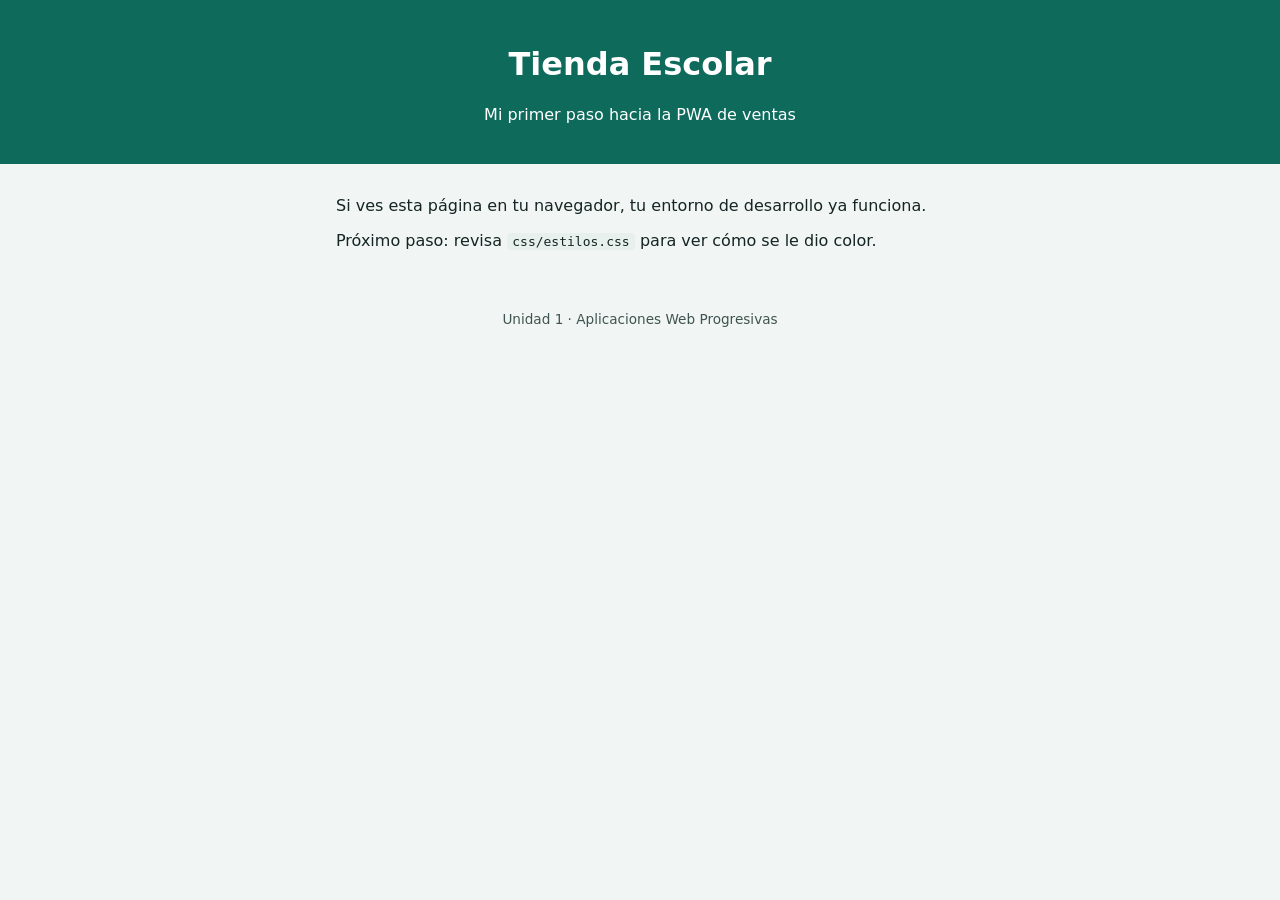
==== index.html @ f5bec44b "Primer commit: estructura inicial del proyecto" ====
<!-- Éste es tu primer archivo. Guárdalo y ábrelo con "Open with Live Server". -->
<!doctype html>
<!-- <html lang="es">: le dice al navegador (y a lectores de pantalla) que el idioma es español -->
<html lang="es">

<head>
    <!-- meta charset="utf-8": para que acentos y "ñ" se vean bien -->
    <meta charset="utf-8">
    <!-- meta viewport: hace que la página se vea bien en celulares, no solo en monitor -->
    <meta name="viewport" content="width=device-width, initial-scale=1">
    <!-- title: lo que aparece en la pestaña del navegador -->
    <title>Mi primera página - PWA de ventas</title>
    <!-- link a nuestra hoja de estilos, en la carpeta css/ -->
    <link rel="stylesheet" href="css/estilos.css">
</head>

<body>
    <!-- header: encabezado de la página -->
    <header>
        <h1>Tienda Escolar</h1>
        <p>Mi primer paso hacia la PWA de ventas</p>
    </header>

    <!-- main: el contenido principal de la página -->
    <main>
        <p>Si ves esta página en tu navegador, tu entorno de desarrollo ya funciona.</p>
        <p>Próximo paso: revisa <code>css/estilos.css</code> para ver cómo se le dio color.</p>
    </main>

    <!-- footer: pie de página -->
    <footer>
        <p>Unidad 1 · Aplicaciones Web Progresivas</p>
    </footer>
</body>

</html>
---- css/estilos.css ----
/* Selector "*": aplica a TODOS los elementos. box-sizing:border-box hace que
   el padding y el borde se cuenten DENTRO del ancho, no se sumen aparte. */
* {
    box-sizing: border-box;
}

/* Selector de etiqueta "body": estilos del cuerpo de toda la página */
body {
    margin: 0;
    /* quita el margen blanco por defecto del navegador */
    font-family: system-ui, sans-serif;
    /* usa la tipografía del sistema operativo */
    background-color: #f1f5f4;
    /* color de fondo, un gris-verde muy claro */
    color: #142523;
    /* color del texto, casi negro con tono verdoso */
}

header {
    background-color: #0e6b5c;
    /* verde-azulado, el color "de marca" de la tienda */
    color: white;
    /* texto blanco para que contraste con el fondo oscuro */
    padding: 1.5rem;
    /* espacio interno alrededor del texto */
    text-align: center;
    /* centra el texto horizontalmente */
}

main {
    max-width: 640px;
    /* no deja que el texto se estire demasiado en pantallas anchas */
    margin: 2rem auto;
    /* 2rem arriba/abajo, "auto" centra horizontalmente */
    padding: 0 1rem;
}

footer {
    text-align: center;
    color: #3f5450;
    /* gris suave, menos protagonismo que el texto principal */
    padding: 1rem;
    font-size: 0.85rem;
}

/* code: estilo para el texto dentro de <code>, como si fuera una etiqueta física */
code {
    background: #e8f0ed;
    border-radius: 4px;
    padding: 0.1em 0.4em;
}
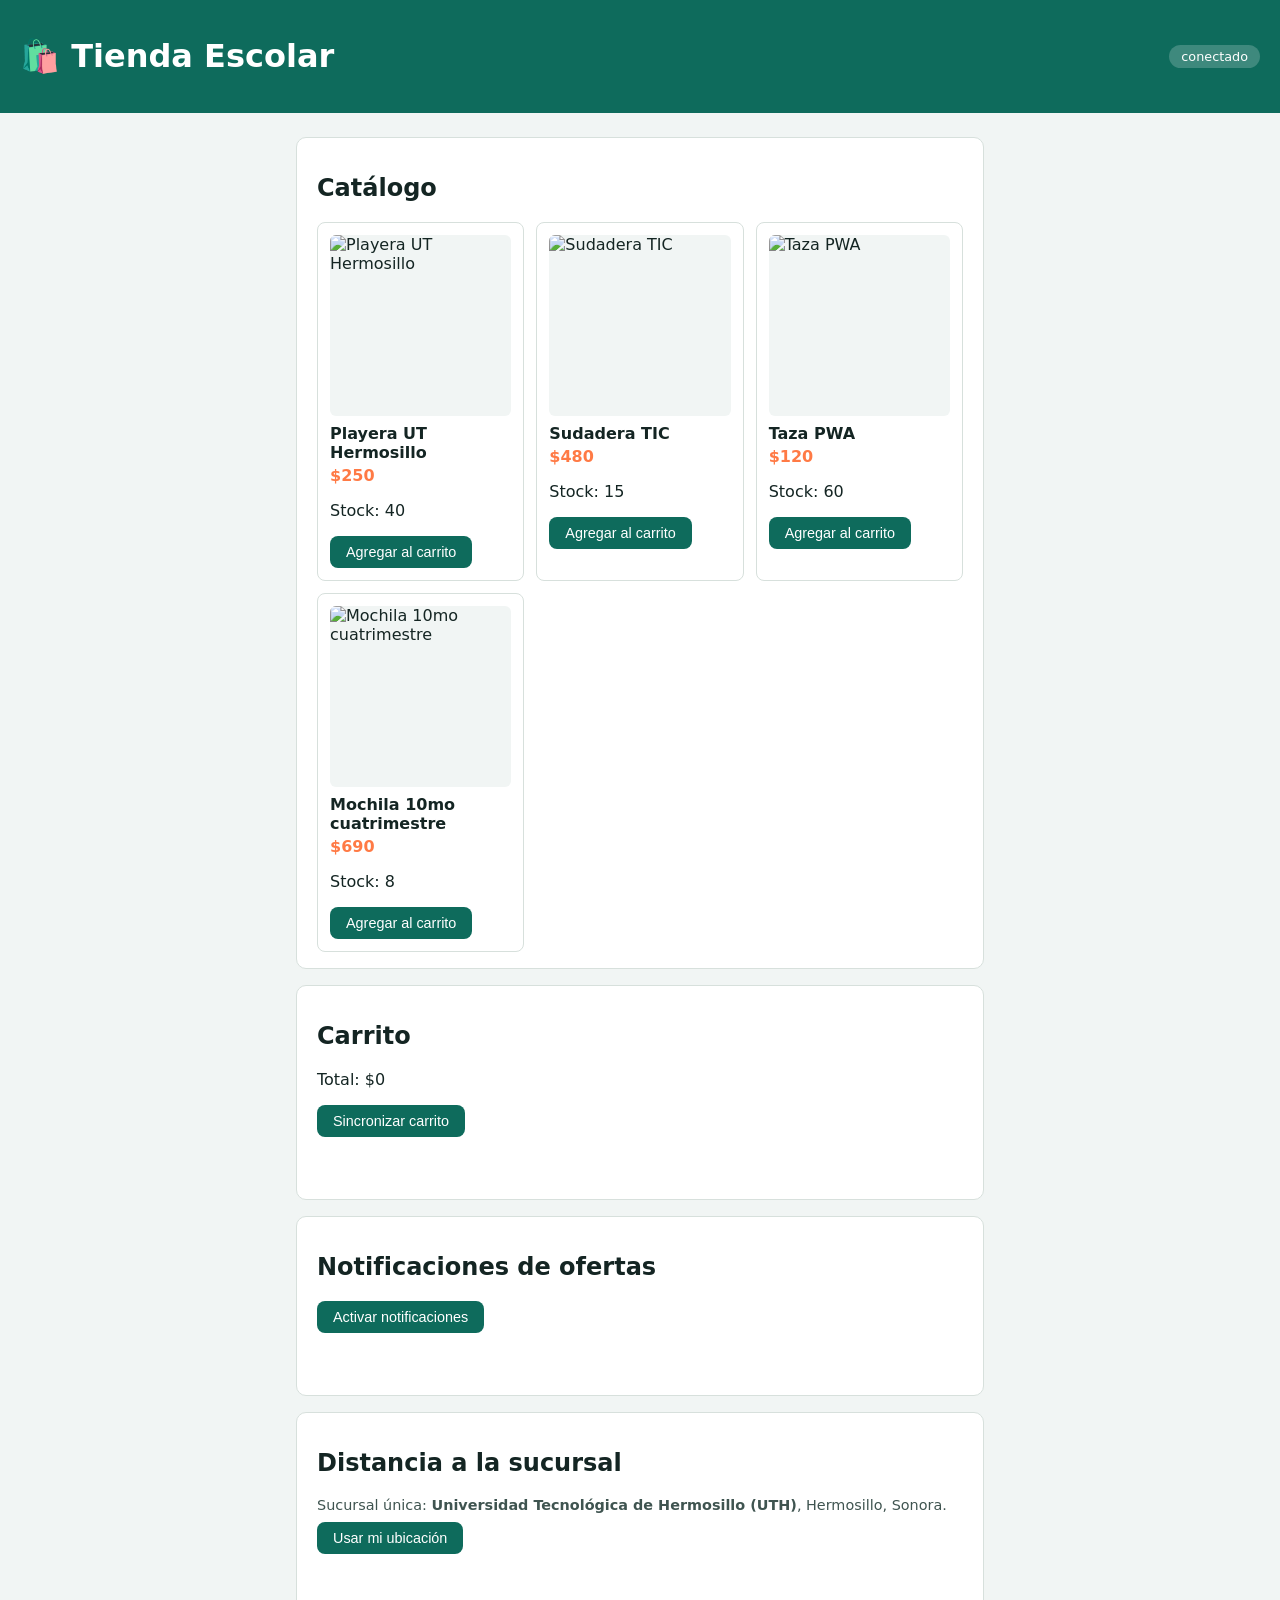
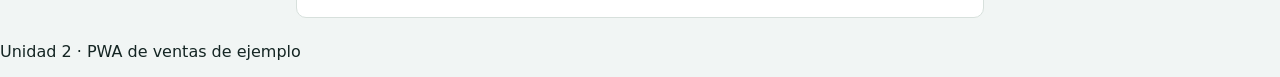
==== commit b098cd66: "PWA de ventas: catálogo con fotos, carrito, notificaciones, ubicación y Service Worker" ====
--- a/index.html
+++ b/index.html
@@ -1,36 +1,92 @@
-<!-- Éste es tu primer archivo. Guárdalo y ábrelo con "Open with Live Server". -->
 <!doctype html>
-<!-- <html lang="es">: le dice al navegador (y a lectores de pantalla) que el idioma es español -->
 <html lang="es">
 
 <head>
-    <!-- meta charset="utf-8": para que acentos y "ñ" se vean bien -->
     <meta charset="utf-8">
-    <!-- meta viewport: hace que la página se vea bien en celulares, no solo en monitor -->
     <meta name="viewport" content="width=device-width, initial-scale=1">
-    <!-- title: lo que aparece en la pestaña del navegador -->
-    <title>Mi primera página - PWA de ventas</title>
-    <!-- link a nuestra hoja de estilos, en la carpeta css/ -->
+    <title>Tienda Escolar — PWA de ventas</title>
+
+    <!-- Estas 3 líneas son las que convierten este sitio en una PWA instalable -->
+    <link rel="manifest" href="manifest.json">
+    <meta name="theme-color" content="#0e6b5c">
+    <link rel="icon" href="icons/icon.svg" type="image/svg+xml">
+
     <link rel="stylesheet" href="css/estilos.css">
+
+    <!-- Leaflet: librería de mapas gratuita (sin API key) que usamos solo para
+       dibujar la ruta hasta la sucursal (ver js/geolocalizacion.js) -->
+    <link rel="stylesheet" href="https://cdnjs.cloudflare.com/ajax/libs/leaflet/1.9.4/leaflet.min.css">
 </head>
 
 <body>
-    <!-- header: encabezado de la página -->
-    <header>
-        <h1>Tienda Escolar</h1>
-        <p>Mi primer paso hacia la PWA de ventas</p>
+
+    <!-- ============ APP SHELL ============
+       El "app shell" es el esqueleto que SIEMPRE se ve igual (header, nav,
+       contenedores vacíos). El Service Worker lo cachea completo para que
+       cargue instantáneo incluso sin internet; solo los DATOS de adentro
+       cambian (los llena JavaScript, ver csr.js). -->
+
+    <header class="appbar">
+        <h1>🛍️ Tienda Escolar</h1>
+        <!-- este <span> lo actualiza app.js para mostrar conectado/sin conexión -->
+        <span id="estado-conexion" class="pill">conectado</span>
     </header>
 
-    <!-- main: el contenido principal de la página -->
     <main>
-        <p>Si ves esta página en tu navegador, tu entorno de desarrollo ya funciona.</p>
-        <p>Próximo paso: revisa <code>css/estilos.css</code> para ver cómo se le dio color.</p>
+        <!-- ---- Sección 1: Catálogo (CSR) ---- -->
+        <section>
+            <h2>Catálogo</h2>
+            <!-- Este div empieza VACÍO a propósito: si ves el código fuente (Ctrl+U)
+           no verás ningún producto aquí. JavaScript (csr.js) lo llena DESPUÉS
+           de que la página ya cargó: por eso es "Renderizado en el Cliente" (CSR). -->
+            <div id="catalogo" class="grid">
+                <p>Cargando catálogo…</p>
+            </div>
+        </section>
+
+        <!-- ---- Sección 2: Carrito ---- -->
+        <section>
+            <h2>Carrito</h2>
+            <ul id="carrito-lista"></ul>
+            <p>Total: $<span id="carrito-total">0</span></p>
+            <button id="btn-sincronizar" type="button">Sincronizar carrito</button>
+            <p id="carrito-mensaje" class="mensaje"></p>
+        </section>
+
+        <!-- ---- Sección 3: Notificaciones ---- -->
+        <section>
+            <h2>Notificaciones de ofertas</h2>
+            <button id="btn-notificar" type="button">Activar notificaciones</button>
+            <p id="notificaciones-mensaje" class="mensaje"></p>
+        </section>
+
+        <!-- ---- Sección 4: Ubicación (característica del dispositivo) ---- -->
+        <section>
+            <h2>Distancia a la sucursal</h2>
+            <p class="sucursal-info">Sucursal única: <strong>Universidad Tecnológica de Hermosillo (UTH)</strong>,
+                Hermosillo, Sonora.</p>
+            <button id="btn-ubicacion" type="button">Usar mi ubicación</button>
+            <p id="ubicacion-mensaje" class="mensaje"></p>
+            <!-- Empieza oculto: geolocalizacion.js le quita "hidden" y lo llena de mapa
+           en cuanto tiene tu ubicación y la ruta hasta la sucursal -->
+            <div id="mapa-ruta" class="mapa" hidden></div>
+        </section>
     </main>
 
-    <!-- footer: pie de página -->
     <footer>
-        <p>Unidad 1 · Aplicaciones Web Progresivas</p>
+        <p>Unidad 2 · PWA de ventas de ejemplo</p>
     </footer>
+
+    <!-- Cargamos los scripts al final del <body>: así el HTML ya existe
+       cuando el JavaScript intenta buscar los elementos con document.getElementById -->
+    <script src="js/carrito.js"></script>
+    <script src="js/csr.js"></script>
+    <script src="js/notificaciones.js"></script>
+    <!-- Leaflet debe cargar ANTES de geolocalizacion.js: ese script usa el
+       objeto global "L" que esta librería crea -->
+    <script src="https://cdnjs.cloudflare.com/ajax/libs/leaflet/1.9.4/leaflet.min.js"></script>
+    <script src="js/geolocalizacion.js"></script>
+    <script src="js/app.js"></script>
 </body>
 
 </html>
--- a/css/estilos.css
+++ b/css/estilos.css
@@ -1,51 +1,199 @@
-/* Selector "*": aplica a TODOS los elementos. box-sizing:border-box hace que
-   el padding y el borde se cuenten DENTRO del ancho, no se sumen aparte. */
 * {
     box-sizing: border-box;
 }
 
-/* Selector de etiqueta "body": estilos del cuerpo de toda la página */
 body {
     margin: 0;
-    /* quita el margen blanco por defecto del navegador */
     font-family: system-ui, sans-serif;
-    /* usa la tipografía del sistema operativo */
-    background-color: #f1f5f4;
-    /* color de fondo, un gris-verde muy claro */
+    background: #f1f5f4;
     color: #142523;
-    /* color del texto, casi negro con tono verdoso */
 }
 
-header {
-    background-color: #0e6b5c;
-    /* verde-azulado, el color "de marca" de la tienda */
+.appbar {
+    background: #0e6b5c;
     color: white;
-    /* texto blanco para que contraste con el fondo oscuro */
-    padding: 1.5rem;
-    /* espacio interno alrededor del texto */
-    text-align: center;
-    /* centra el texto horizontalmente */
+    padding: 1rem 1.25rem;
+    display: flex;
+    align-items: center;
+    justify-content: space-between;
+}
+
+/* .pill: la "píldora" que muestra si hay conexión o no (la mueve app.js) */
+.pill {
+    background: rgba(255, 255, 255, .2);
+    border-radius: 999px;
+    padding: .25rem .75rem;
+    font-size: .8rem;
+}
+
+.pill.sin-conexion {
+    background: #ff7a45;
 }
 
 main {
-    max-width: 640px;
-    /* no deja que el texto se estire demasiado en pantallas anchas */
-    margin: 2rem auto;
-    /* 2rem arriba/abajo, "auto" centra horizontalmente */
+    max-width: 720px;
+    margin: 1.5rem auto;
     padding: 0 1rem;
 }
 
-footer {
-    text-align: center;
-    color: #3f5450;
-    /* gris suave, menos protagonismo que el texto principal */
-    padding: 1rem;
-    font-size: 0.85rem;
+section {
+    background: white;
+    border: 1px solid #d7e0dc;
+    border-radius: 10px;
+    padding: 1rem 1.25rem;
+    margin-bottom: 1rem;
 }
 
-/* code: estilo para el texto dentro de <code>, como si fuera una etiqueta física */
-code {
-    background: #e8f0ed;
-    border-radius: 4px;
-    padding: 0.1em 0.4em;
+/* .grid: acomoda las tarjetas de producto en columnas que se ajustan solas */
+.grid {
+    display: grid;
+    gap: .75rem;
+    grid-template-columns: repeat(auto-fit, minmax(180px, 1fr));
+}
+
+.producto {
+    border: 1px solid #d7e0dc;
+    border-radius: 8px;
+    padding: .75rem;
+}
+
+.producto__foto {
+    display: block;
+    width: 100%;
+    aspect-ratio: 1 / 1;
+    object-fit: cover;
+    border-radius: 6px;
+    margin-bottom: .5rem;
+    background: #f1f5f4;
+}
+
+.producto strong {
+    display: block;
+    margin-bottom: .25rem;
+}
+
+.producto .precio {
+    color: #ff7a45;
+    font-weight: bold;
+}
+
+button {
+    background: #0e6b5c;
+    color: white;
+    border: none;
+    border-radius: 8px;
+    padding: .5rem 1rem;
+    cursor: pointer;
+    font-size: .9rem;
+}
+
+button:hover {
+    background: #0a4f45;
+}
+
+.mensaje {
+    color: #3f5450;
+    font-size: .9rem;
+    min-height: 1.2em;
+}
+
+.mensaje a {
+    color: #0e6b5c;
+}
+
+.sucursal-info {
+    color: #3f5450;
+    font-size: .9rem;
+    margin: 0 0 .6rem;
+}
+
+/* .mapa: contenedor de Leaflet. Necesita una altura explícita en px/rem;
+   si se deja en 0 o "auto", Leaflet no tiene dónde dibujar los tiles. */
+.mapa {
+    height: 260px;
+    border-radius: 8px;
+    margin-top: .75rem;
+    border: 1px solid #d7e0dc;
+}
+
+/* #carrito-lista: cada renglón separa nombre / cantidad (con +/-) / precio /
+   quitar en columnas propias, en vez de un solo texto "Nombre x2" pegado. */
+#carrito-lista {
+    list-style: none;
+    padding: 0;
+}
+
+#carrito-lista li {
+    display: grid;
+    grid-template-columns: 1fr auto auto auto;
+    align-items: center;
+    gap: .6rem;
+    border-bottom: 1px solid #e8f0ed;
+    padding: .5rem 0;
+}
+
+.carrito-nombre {
+    font-weight: 600;
+}
+
+.carrito-cantidad {
+    display: flex;
+    align-items: center;
+    gap: .4rem;
+}
+
+.carrito-cantidad button {
+    padding: .1rem .55rem;
+    font-size: .95rem;
+    line-height: 1.4;
+}
+
+.carrito-cantidad__valor {
+    min-width: 1.4rem;
+    text-align: center;
+    font-variant-numeric: tabular-nums;
+}
+
+.carrito-precio {
+    font-weight: bold;
+    color: #ff7a45;
+    white-space: nowrap;
+}
+
+.carrito-quitar {
+    background: transparent;
+    color: #b23b3b;
+    border: 1px solid #e3b8b8;
+    padding: .25rem .6rem;
+    font-size: .8rem;
+}
+
+.carrito-quitar:hover {
+    background: #fbeaea;
+    color: #8f2d2d;
+}
+
+@media (max-width: 480px) {
+    #carrito-lista li {
+        grid-template-columns: 1fr auto;
+        grid-template-areas: "nombre nombre" "cantidad precio" "quitar quitar";
+    }
+
+    .carrito-nombre {
+        grid-area: nombre;
+    }
+
+    .carrito-cantidad {
+        grid-area: cantidad;
+    }
+
+    .carrito-precio {
+        grid-area: precio;
+        justify-self: end;
+    }
+
+    .carrito-quitar {
+        grid-area: quitar;
+        justify-self: start;
+    }
 }
